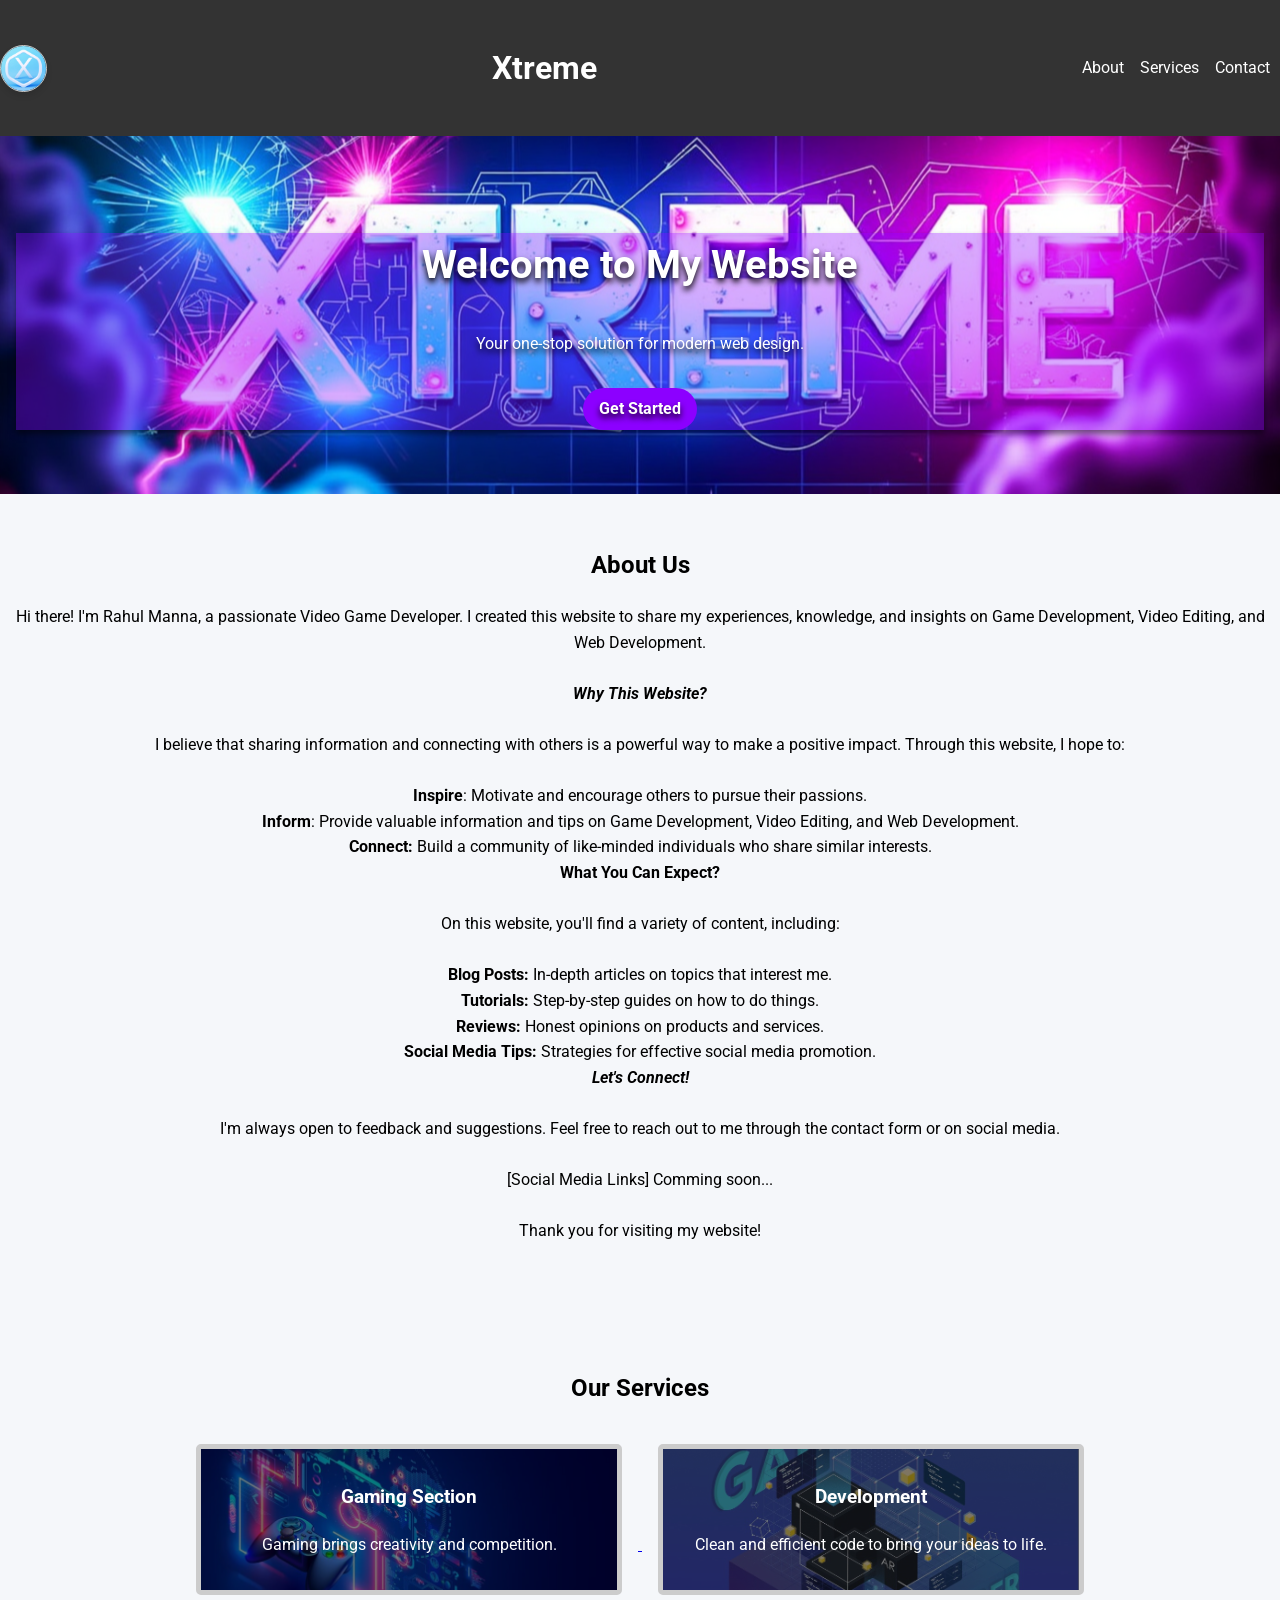
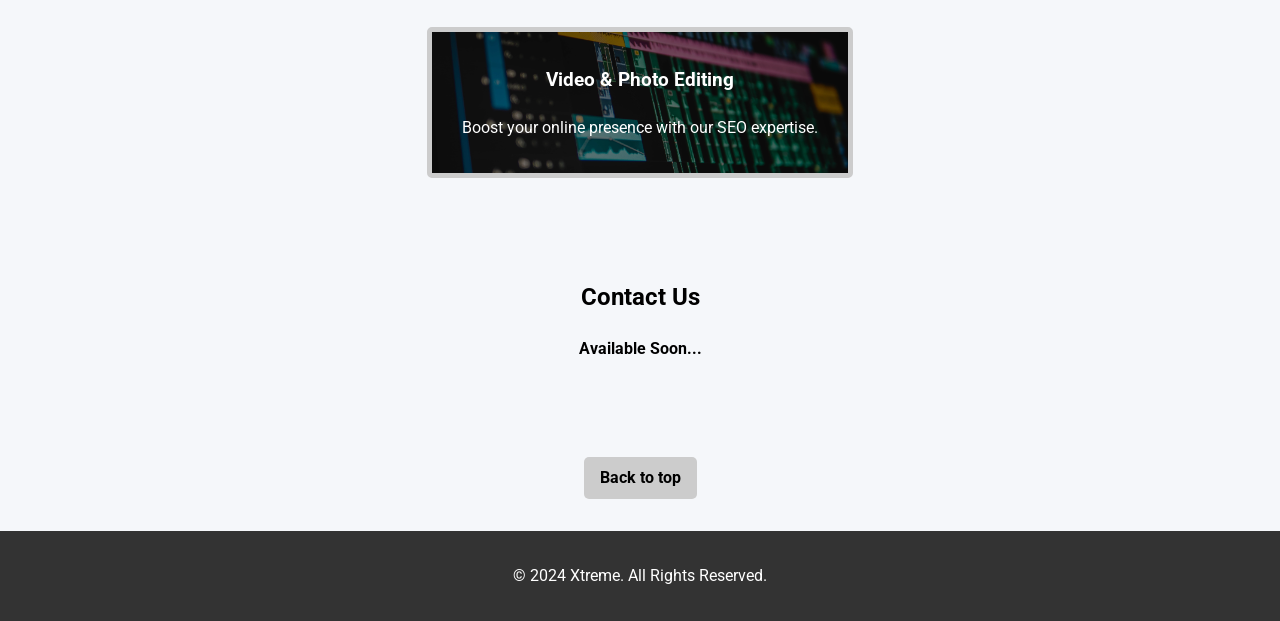
==== index.html @ b3955287 "3rd Update" ====
<!DOCTYPE html>
<html lang="en">
<head>
    <meta charset="UTF-8">
    <meta name="viewport" content="width=device-width, initial-scale=1.0">
    <title>Xtreme</title>
    <link rel="stylesheet" href="style.css">
    <link rel="preconnect" href="https://fonts.googleapis.com">
    <link rel="shortcut icon" href="favicon.ico" type="image/x-icon">
    <link href="https://fonts.googleapis.com/css2?family=Roboto:wght@400;700&display=swap" rel="stylesheet">
</head>
<body>
    <header id="Top">
        <nav class="navbar">
            <div class="container">
                <img src="icon.jpg" class="logo-frame"alt="Logo">
                <h1 class="logo">Xtreme</h1>
                <ul class="nav-links">
                    <li><a href="#about">About</a></li>
                    <li><a href="#services">Services</a></li>
                    <li><a href="#contact">Contact</a></li>
                </ul>
            </div>
        </nav>
    </header>
    
    <main>
        <section class="hero">
            <div class="container">
                <h1>Welcome to My Website</h1>
                <p>Your one-stop solution for modern web design.</p>
                <a href="#services" class="btn">Get Started</a>
            </div>
        </section>

        <section id="about" class="about">
            <div class="container">
                <h2>About Us</h2>
                <p>
                    Hi there! I'm Rahul Manna, a passionate Video Game Developer. I created this website to share my experiences, knowledge, and insights on Game Development, Video Editing, and Web Development. <br> <br>
                    
                    <b><i>Why This Website?</i></b><br><br>
                    
                    I believe that sharing information and connecting with others is a powerful way to make a positive impact. Through this website, I hope to: <br><br>
                    
                    <b>Inspire</b>: Motivate and encourage others to pursue their passions. <br>
                    <b>Inform</b>: Provide valuable information and tips on Game Development, Video Editing, and Web Development. <br>
                    <b>Connect:</b> Build a community of like-minded individuals who share similar interests. <br>
                    <b>What You Can Expect?</b><br><br>
                    
                    On this website, you'll find a variety of content, including: <br><br>
                    
                    <b>Blog Posts:</b> In-depth articles on topics that interest me. <br>
                    <b>Tutorials:</b> Step-by-step guides on how to do things. <br>
                    <b>Reviews:</b> Honest opinions on products and services. <br>
                    <b>Social Media Tips:</b> Strategies for effective social media promotion. <br>
                    <b><i>Let's Connect!</i></b><br><br>
                    
                    I'm always open to feedback and suggestions. Feel free to reach out to me through the contact form or on social media. <br><br>
                    
                    [Social Media Links] Comming soon... <br><br>
                    
                    Thank you for visiting my website! <br><br>
                </p>
            </div>
        </section>

        <section id="services" class="services">
            <div class="container">
                <h2>Our Services</h2>
                <a href="gaming.html">
                <div class="card1">
                    <h3>Gaming Section</h3>
                    <p>Gaming brings creativity and competition.</p>
                </div>
                </a>
                <a href="development.html">
                <div class="card2">
                    <h3>Development</h3>
                    <p>Clean and efficient code to bring your ideas to life.</p>
                </div>
                </a>
                <a href="VideoPhotoEditing.html">
                <div class="card3">
                    <h3>Video & Photo Editing</h3>
                    <p>Boost your online presence with our SEO expertise.</p>
                </div>
                </a>
            </div>
        </section>

        <section id="contact" class="contact">
            <div class="container">
                <h2>Contact Us</h2>
                <p><b>Available Soon...</b></p>
            </div>
            
        </section>
        <section class="topbtndiv">
            <div>
                <a href="#Top" class="topbtn"> Back to top</a>
            </div>
        </section>
    </main>

    <footer>
        <div class="container">
            <p>&copy; 2024 Xtreme. All Rights Reserved.</p>
        </div>
    </footer>

    <script src="script.js"></script>
</body>
</html>
---- style.css ----
/* General Styles */
body {
    font-family: 'Roboto', sans-serif;
    margin: 0;
    padding: 0;
    line-height: 1.6;
    background: #f5f7fa;
}
html{
    scroll-behavior: smooth;
}
/* Navbar */
.navbar {
    background: #333;
    color: #fff;
    padding: 1em 0;
}
.navbar .container {
    display: flex;
    justify-content: space-between;
    align-items:center;
    padding-right: 10px;
}
.navbar .logo {
    font-size: 2em;
    font-weight: bold;
}
.navbar .nav-links {
    list-style: none;
    display: flex;
    gap: 1em;
}
.navbar .nav-links a {
    color: #fff;
    text-decoration: none;
}

/* Hero Section */
.hero {
    text-align: center;
    padding: 4em 1em;
    background-image: url(Xtreme.png);
    background-size: cover;
    background-position: center;
    color: white;
}
.hero h1 {
    font-size: 2.5em;
}
.hero .btn {
    display: inline-block;
    margin-top: 1em;
    padding: 0.5em 1em;
    background: #8c00ff;
    color: #fff;
    text-decoration: none;
    font-weight: bold;
    border-radius: 40px;
}
.hero .container {
    background-color: #8c00ff54;
    box-shadow: 0px 4px 6px rgba(0, 0, 0, 0.5);
    text-shadow: 0px 4px 6px rgba(0, 0, 0, 1);
}

/* Section Styles */
section {
    padding: 2em 0;
}
.about, .services, .contact {
    text-align: center;
}
.services .card1 {
    display: inline-block;
    padding: 1em;
    margin: 1em;
    border: 5px solid #ccc;
    border-radius: 5px;
    width: 30%;
    color: #fff;
    stroke: #000000;
    stroke-width: 5px;
    background-image: url(GM.jpg);
    background-size: cover;
    background-position: 50%;
    background-repeat: no-repeat;
    background-blend-mode: soft-light;
    background-color: rgba(0, 0, 0, 0.5);
}
.services .card2 {
    display: inline-block;
    padding: 1em;
    margin: 1em;
    border: 5px solid #ccc;
    border-radius: 5px;
    width: 30%;
    color: #fff;
    stroke: #000000;
    stroke-width: 5px;
    background-image: url(GMDV.jpeg);
    background-size: cover;
    background-position: 50%;
    background-repeat: no-repeat;
    background-blend-mode: soft-light;
    background-color: rgba(0, 0, 0, 0.5);
}
.services .card3 {
    display: inline-block;
    padding: 1em;
    margin: 1em;
    border: 5px solid #ccc;
    border-radius: 5px;
    width: 30%;
    color: #fff;
    stroke: #000000;
    stroke-width: 5px;
    background-image: url(VE.jpg);
    background-size: cover;
    background-position: 50%;
    background-repeat: no-repeat;
    background-blend-mode: soft-light;
    background-color: rgba(0, 0, 0, 0.5);
}
.contact form input, 
.contact form textarea {
    width: 100%;
    margin: 0.5em 0;
    padding: 0.5em;
    border: 1px solid #ccc;
    border-radius: 5px;
}
.contact form .btn {
    background: #007BFF;
    color: white;
    padding: 0.5em 1em;
    border: none;
    cursor: pointer;
}

/* Footer */
footer {
    text-align: center;
    padding: 1em 0;
    background: #333;
    color: white;
}
.topbtndiv{
    display: flex;
    justify-content: center;
    align-items: center;
    gap: 1em;
} 
.topbtn{
    display: inline-block;
    margin-top: 1em;
    padding: 0.5em 1em;
    background: #ccc;
    color:#000;
    text-decoration: none;
    font-weight: bold;
    border-radius: 5px;
}
.logo-frame {
    width: 45px; /* Adjust the size */
    height: 45px; /* Must match width for a perfect circle */
    border: 1px solid #ccc; /* Border color and thickness */
    border-radius: 50%; /* Makes it circular */
    display: flex;
    justify-content: center;
    align-items: center;
    overflow: hidden; /* Ensures the image doesn't overflow */
    background-color: #fff; /* Optional: Background color of the frame */
    box-shadow: 0 4px 6px rgba(0, 0, 0, 0.1); /* Optional: Add a shadow */
}
.logo-frame img {
    width: 100%; /* Adjust to fit within the frame */
    height: auto; /* Maintain aspect ratio */
  }
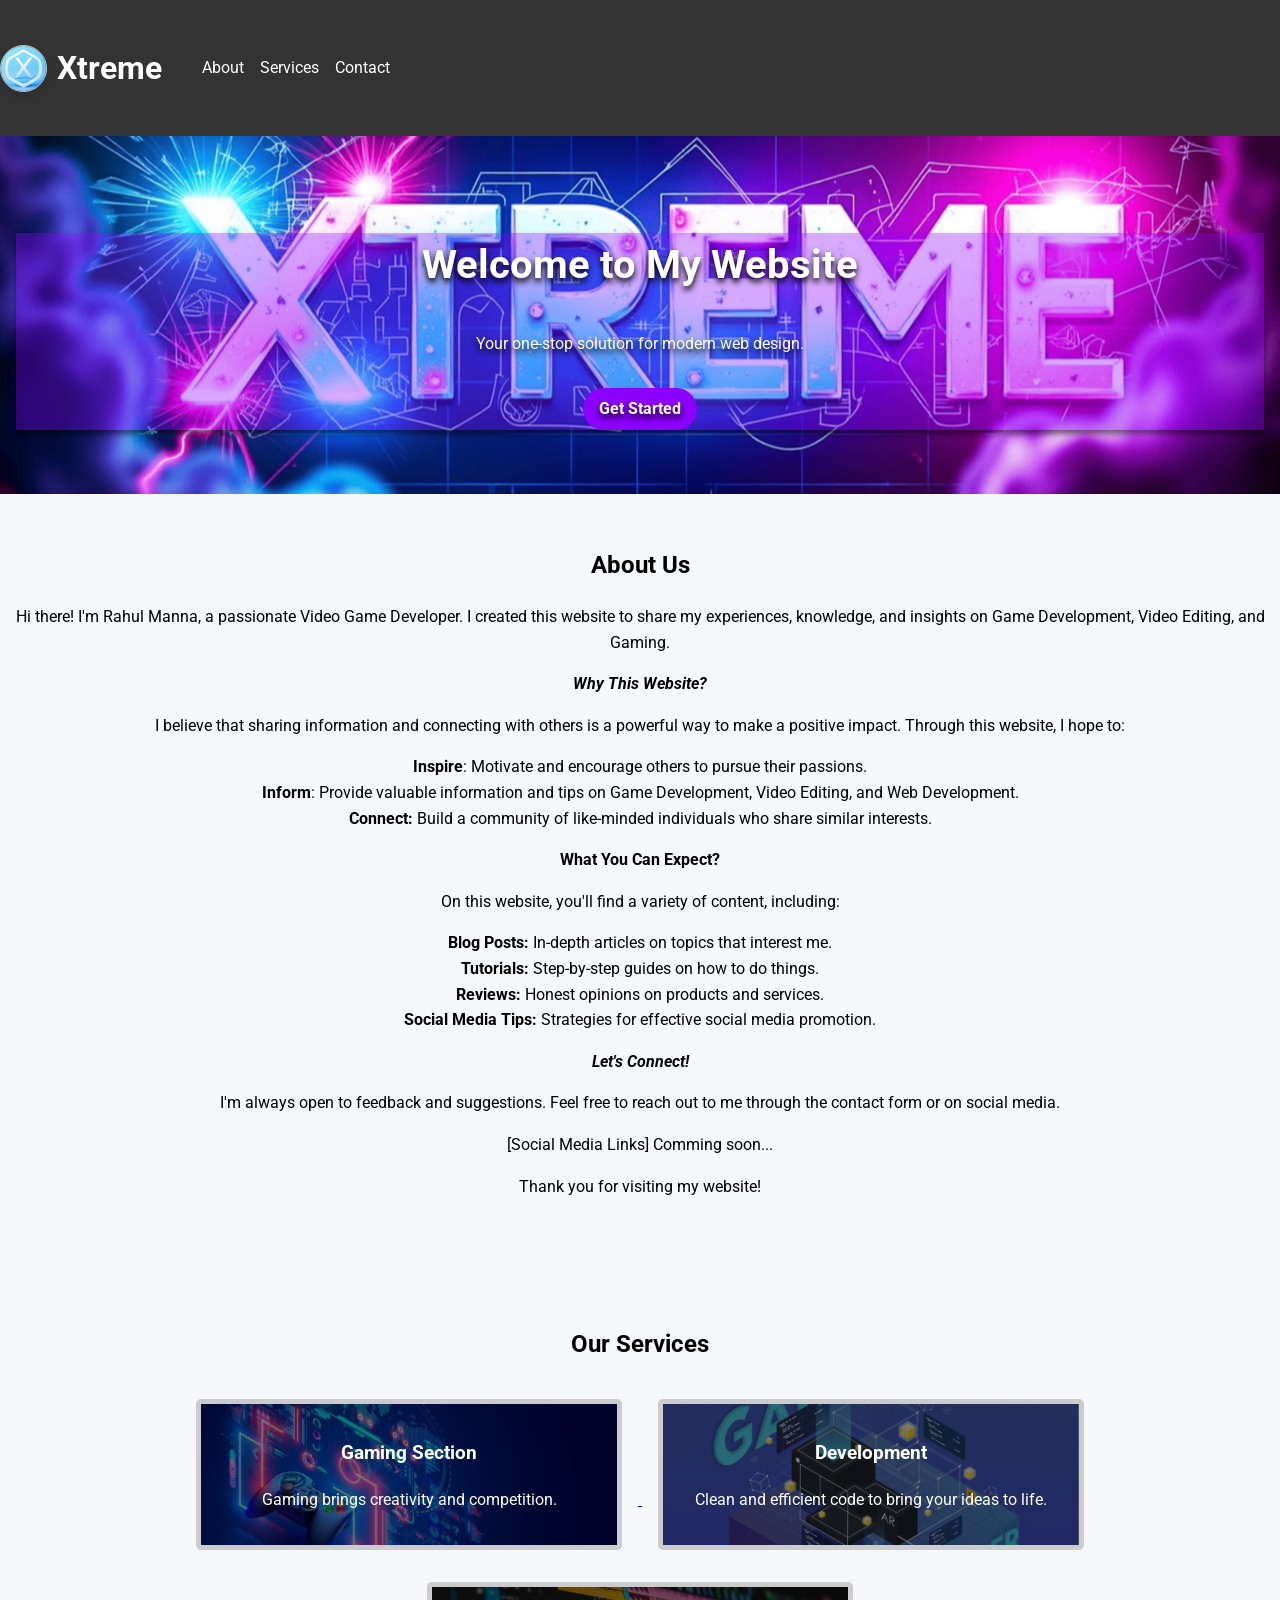
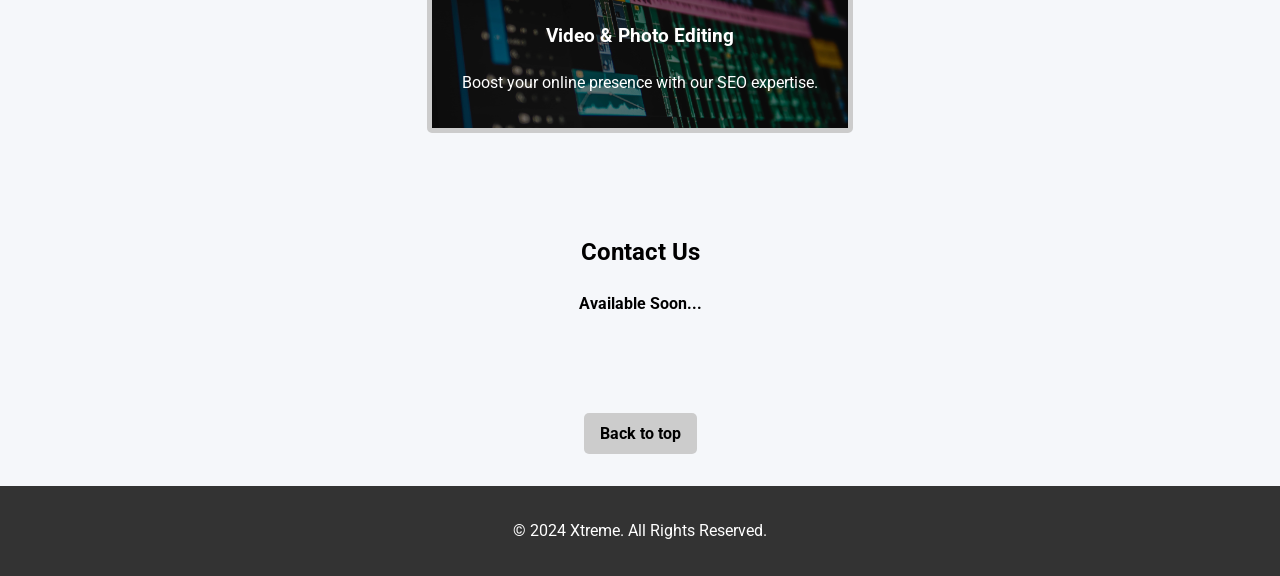
==== commit 360cbc47: "Update 12.12.2024" ====
--- a/index.html
+++ b/index.html
@@ -1,5 +1,6 @@
 <!DOCTYPE html>
 <html lang="en">
+
 <head>
     <meta charset="UTF-8">
     <meta name="viewport" content="width=device-width, initial-scale=1.0">
@@ -9,11 +10,12 @@
     <link rel="shortcut icon" href="favicon.ico" type="image/x-icon">
     <link href="https://fonts.googleapis.com/css2?family=Roboto:wght@400;700&display=swap" rel="stylesheet">
 </head>
+
 <body>
     <header id="Top">
         <nav class="navbar">
             <div class="container">
-                <img src="icon.jpg" class="logo-frame"alt="Logo">
+                <img src="icon.jpg" class="logo-frame" alt="Logo">
                 <h1 class="logo">Xtreme</h1>
                 <ul class="nav-links">
                     <li><a href="#about">About</a></li>
@@ -23,7 +25,7 @@
             </div>
         </nav>
     </header>
-    
+
     <main>
         <section class="hero">
             <div class="container">
@@ -35,69 +37,84 @@
 
         <section id="about" class="about">
             <div class="container">
-                <h2>About Us</h2>
-                <p>
-                    Hi there! I'm Rahul Manna, a passionate Video Game Developer. I created this website to share my experiences, knowledge, and insights on Game Development, Video Editing, and Web Development. <br> <br>
-                    
-                    <b><i>Why This Website?</i></b><br><br>
-                    
-                    I believe that sharing information and connecting with others is a powerful way to make a positive impact. Through this website, I hope to: <br><br>
-                    
-                    <b>Inspire</b>: Motivate and encourage others to pursue their passions. <br>
-                    <b>Inform</b>: Provide valuable information and tips on Game Development, Video Editing, and Web Development. <br>
-                    <b>Connect:</b> Build a community of like-minded individuals who share similar interests. <br>
-                    <b>What You Can Expect?</b><br><br>
-                    
-                    On this website, you'll find a variety of content, including: <br><br>
-                    
-                    <b>Blog Posts:</b> In-depth articles on topics that interest me. <br>
-                    <b>Tutorials:</b> Step-by-step guides on how to do things. <br>
-                    <b>Reviews:</b> Honest opinions on products and services. <br>
-                    <b>Social Media Tips:</b> Strategies for effective social media promotion. <br>
-                    <b><i>Let's Connect!</i></b><br><br>
-                    
-                    I'm always open to feedback and suggestions. Feel free to reach out to me through the contact form or on social media. <br><br>
-                    
-                    [Social Media Links] Comming soon... <br><br>
-                    
-                    Thank you for visiting my website! <br><br>
+                <h2 class="block">About Us</h2>
+                <p class="block">
+                    Hi there! I'm Rahul Manna, a passionate Video Game Developer. I created this website to share my
+                    experiences, knowledge, and insights on Game Development, Video Editing, and Gaming.
+                </p>
+                <p class="block">
+                    <b><i>Why This Website?</i></b>
+                </p>
+                <p class="block">
+                I believe that sharing information and connecting with others is a powerful way to make a positive
+                impact. Through this website, I hope to:
+                </p>
+                <p class="block">
+                <b>Inspire</b>: Motivate and encourage others to pursue their passions. <br>
+                <b>Inform</b>: Provide valuable information and tips on Game Development, Video Editing, and Web Development.
+                <br>
+                <b>Connect:</b> Build a community of like-minded individuals who share similar interests. 
+                </p>
+                <p class="block">
+                <b>What You Can Expect?</b>
+                </p>
+                <p class="block">
+                On this website, you'll find a variety of content, including: 
+                </p>
+                <p class="block">
+                <b>Blog Posts:</b> In-depth articles on topics that interest me. <br>
+                <b>Tutorials:</b> Step-by-step guides on how to do things. <br>
+                <b>Reviews:</b> Honest opinions on products and services. <br>
+                <b>Social Media Tips:</b> Strategies for effective social media promotion. </p>
+                <p class="block">
+                <b><i>Let's Connect!</i></b>
+                </p>
+                <p class="block">
+                I'm always open to feedback and suggestions. Feel free to reach out to me through the contact form
+                or on social media.
+                </p>
+                <p class="block">
+                [Social Media Links] Comming soon... 
+                </p>
+                <p class="block">
+                Thank you for visiting my website! <br><br>
                 </p>
             </div>
         </section>
 
         <section id="services" class="services">
             <div class="container">
-                <h2>Our Services</h2>
-                <a href="gaming.html">
-                <div class="card1">
-                    <h3>Gaming Section</h3>
-                    <p>Gaming brings creativity and competition.</p>
-                </div>
+                <h2 class="block">Our Services </h2>
+                <a class="block" href="gaming.html">
+                    <div class="card1">
+                        <h3>Gaming Section</h3>
+                        <p>Gaming brings creativity and competition.</p>
+                    </div>
                 </a>
-                <a href="development.html">
-                <div class="card2">
-                    <h3>Development</h3>
-                    <p>Clean and efficient code to bring your ideas to life.</p>
-                </div>
+                <a class="block" href="development.html">
+                    <div class="card2">
+                        <h3>Development</h3>
+                        <p>Clean and efficient code to bring your ideas to life.</p>
+                    </div>
                 </a>
-                <a href="VideoPhotoEditing.html">
-                <div class="card3">
-                    <h3>Video & Photo Editing</h3>
-                    <p>Boost your online presence with our SEO expertise.</p>
-                </div>
+                <a class="block" href="VideoPhotoEditing.html">
+                    <div class="card3">
+                        <h3>Video & Photo Editing</h3>
+                        <p>Boost your online presence with our SEO expertise.</p>
+                    </div>
                 </a>
             </div>
         </section>
 
         <section id="contact" class="contact">
             <div class="container">
-                <h2>Contact Us</h2>
-                <p><b>Available Soon...</b></p>
+                <h2 class="block">Contact Us</h2>
+                <p class="block"><b>Available Soon...</b></p>
             </div>
-            
+
         </section>
         <section class="topbtndiv">
-            <div>
+            <div class="block">
                 <a href="#Top" class="topbtn"> Back to top</a>
             </div>
         </section>
@@ -111,4 +128,5 @@
 
     <script src="script.js"></script>
 </body>
-</html>
+
+</html>
--- a/style.css
+++ b/style.css
@@ -6,30 +6,40 @@
     line-height: 1.6;
     background: #f5f7fa;
 }
-html{
+
+html {
     scroll-behavior: smooth;
 }
+
 /* Navbar */
 .navbar {
     background: #333;
     color: #fff;
     padding: 1em 0;
 }
+
 .navbar .container {
     display: flex;
-    justify-content: space-between;
-    align-items:center;
+    justify-content: flex-start;
+    align-items: center;
     padding-right: 10px;
 }
+
 .navbar .logo {
     font-size: 2em;
     font-weight: bold;
-}
+    display: flex;
+    gap: 1em;
+    justify-content: flex-start;
+    padding-left: 10px;
+}
+
 .navbar .nav-links {
     list-style: none;
     display: flex;
     gap: 1em;
 }
+
 .navbar .nav-links a {
     color: #fff;
     text-decoration: none;
@@ -44,9 +54,11 @@
     background-position: center;
     color: white;
 }
+
 .hero h1 {
     font-size: 2.5em;
 }
+
 .hero .btn {
     display: inline-block;
     margin-top: 1em;
@@ -57,6 +69,7 @@
     font-weight: bold;
     border-radius: 40px;
 }
+
 .hero .container {
     background-color: #8c00ff54;
     box-shadow: 0px 4px 6px rgba(0, 0, 0, 0.5);
@@ -67,9 +80,13 @@
 section {
     padding: 2em 0;
 }
-.about, .services, .contact {
+
+.about,
+.services,
+.contact {
     text-align: center;
 }
+
 .services .card1 {
     display: inline-block;
     padding: 1em;
@@ -87,6 +104,7 @@
     background-blend-mode: soft-light;
     background-color: rgba(0, 0, 0, 0.5);
 }
+
 .services .card2 {
     display: inline-block;
     padding: 1em;
@@ -104,6 +122,7 @@
     background-blend-mode: soft-light;
     background-color: rgba(0, 0, 0, 0.5);
 }
+
 .services .card3 {
     display: inline-block;
     padding: 1em;
@@ -121,7 +140,8 @@
     background-blend-mode: soft-light;
     background-color: rgba(0, 0, 0, 0.5);
 }
-.contact form input, 
+
+.contact form input,
 .contact form textarea {
     width: 100%;
     margin: 0.5em 0;
@@ -129,6 +149,7 @@
     border: 1px solid #ccc;
     border-radius: 5px;
 }
+
 .contact form .btn {
     background: #007BFF;
     color: white;
@@ -144,35 +165,56 @@
     background: #333;
     color: white;
 }
-.topbtndiv{
+
+.topbtndiv {
     display: flex;
     justify-content: center;
     align-items: center;
     gap: 1em;
-} 
-.topbtn{
+}
+
+.topbtn {
     display: inline-block;
     margin-top: 1em;
     padding: 0.5em 1em;
     background: #ccc;
-    color:#000;
+    color: #000;
     text-decoration: none;
     font-weight: bold;
     border-radius: 5px;
 }
+
 .logo-frame {
-    width: 45px; /* Adjust the size */
-    height: 45px; /* Must match width for a perfect circle */
-    border: 1px solid #ccc; /* Border color and thickness */
-    border-radius: 50%; /* Makes it circular */
+    width: 45px;
+    height: 45px;
+    border: 1px solid #ccc;
+    border-radius: 50%;
     display: flex;
     justify-content: center;
     align-items: center;
-    overflow: hidden; /* Ensures the image doesn't overflow */
-    background-color: #fff; /* Optional: Background color of the frame */
-    box-shadow: 0 4px 6px rgba(0, 0, 0, 0.1); /* Optional: Add a shadow */
-}
+    overflow: hidden;
+    background-color: #fff;
+    box-shadow: 0 4px 6px rgba(0, 0, 0, 0.1);
+}
+
 .logo-frame img {
-    width: 100%; /* Adjust to fit within the frame */
-    height: auto; /* Maintain aspect ratio */
-  }+    width: 100%;
+    height: auto;
+}
+
+@keyframes appear {
+    from{
+        opacity: 0;
+        scale: 0.5;
+    }
+    to {
+        opacity: 1;
+        scale: 1;
+    }
+}
+
+.block {
+    animation: appear linear;
+    animation-timeline: view();
+    animation-range: entry 0 cover 20%;
+}
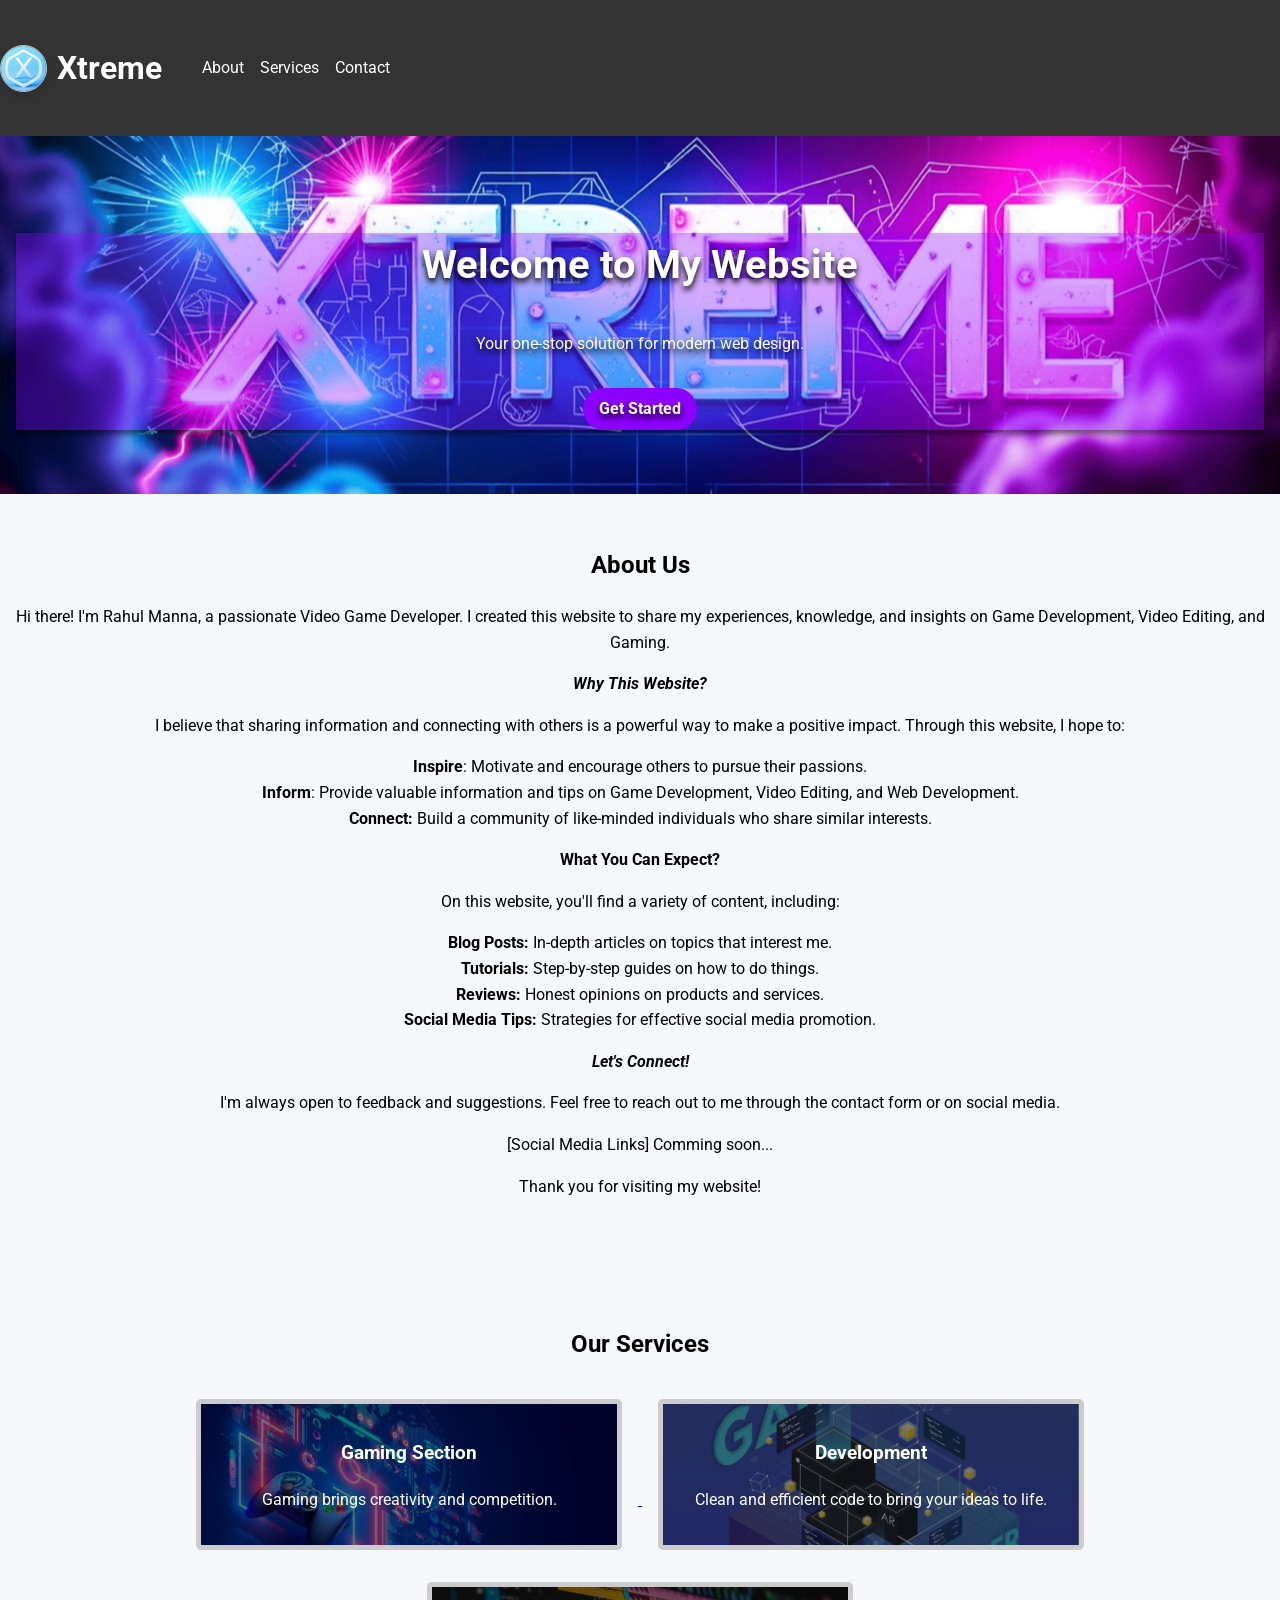
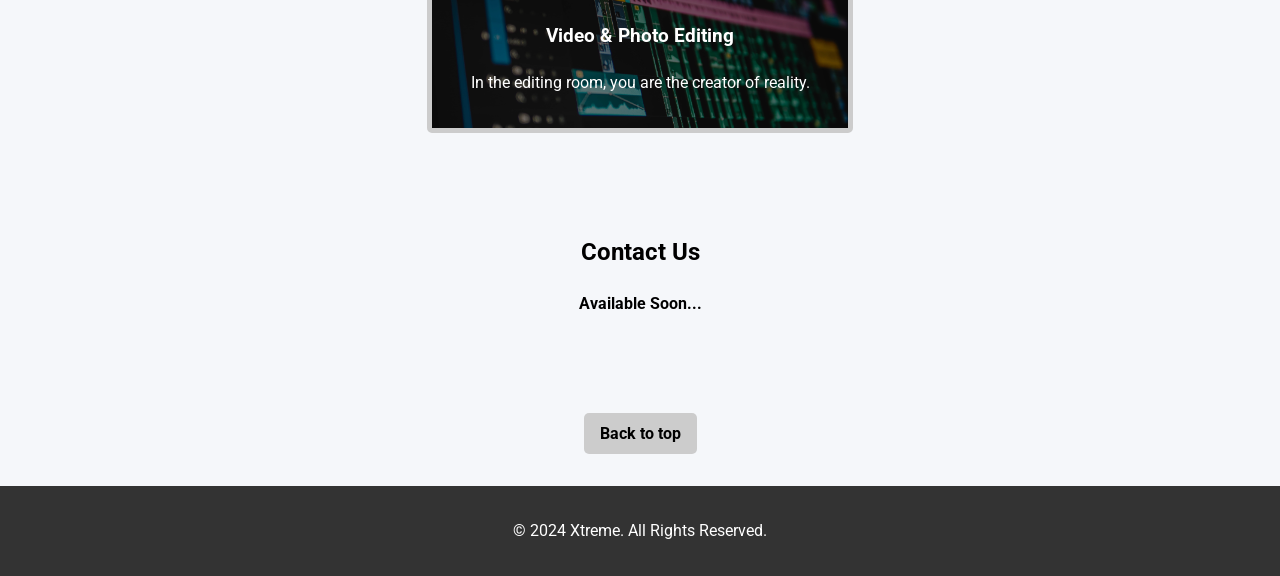
==== commit 904bb519: "Add files via upload" ====
--- a/index.html
+++ b/index.html
@@ -3,6 +3,10 @@
 
 <head>
     <meta charset="UTF-8">
+    <meta name="og:type" content="Website">
+    <meta name="og:title" content="Xtreme - The Ultimate Hub for Game Development, Video Editing, and Gaming Enthusiasts">
+    <meta name="og:description" content="Xtreme is your go-to destination for everything related to video game development, video editing, and the vibrant world of gaming. Whether you're a developer looking for expert tips, a video editor seeking the latest techniques, or a passionate gamer exploring the newest trends, Xtreme offers insightful content, tutorials, and news to fuel your creative journey. Join our community of like-minded individuals and take your skills and knowledge to the next level!">
+    <meta name="og:image" content="Xtreme.png">
     <meta name="viewport" content="width=device-width, initial-scale=1.0">
     <title>Xtreme</title>
     <link rel="stylesheet" href="style.css">
@@ -100,7 +104,7 @@
                 <a class="block" href="VideoPhotoEditing.html">
                     <div class="card3">
                         <h3>Video & Photo Editing</h3>
-                        <p>Boost your online presence with our SEO expertise.</p>
+                        <p>In the editing room, you are the creator of reality.</p>
                     </div>
                 </a>
             </div>
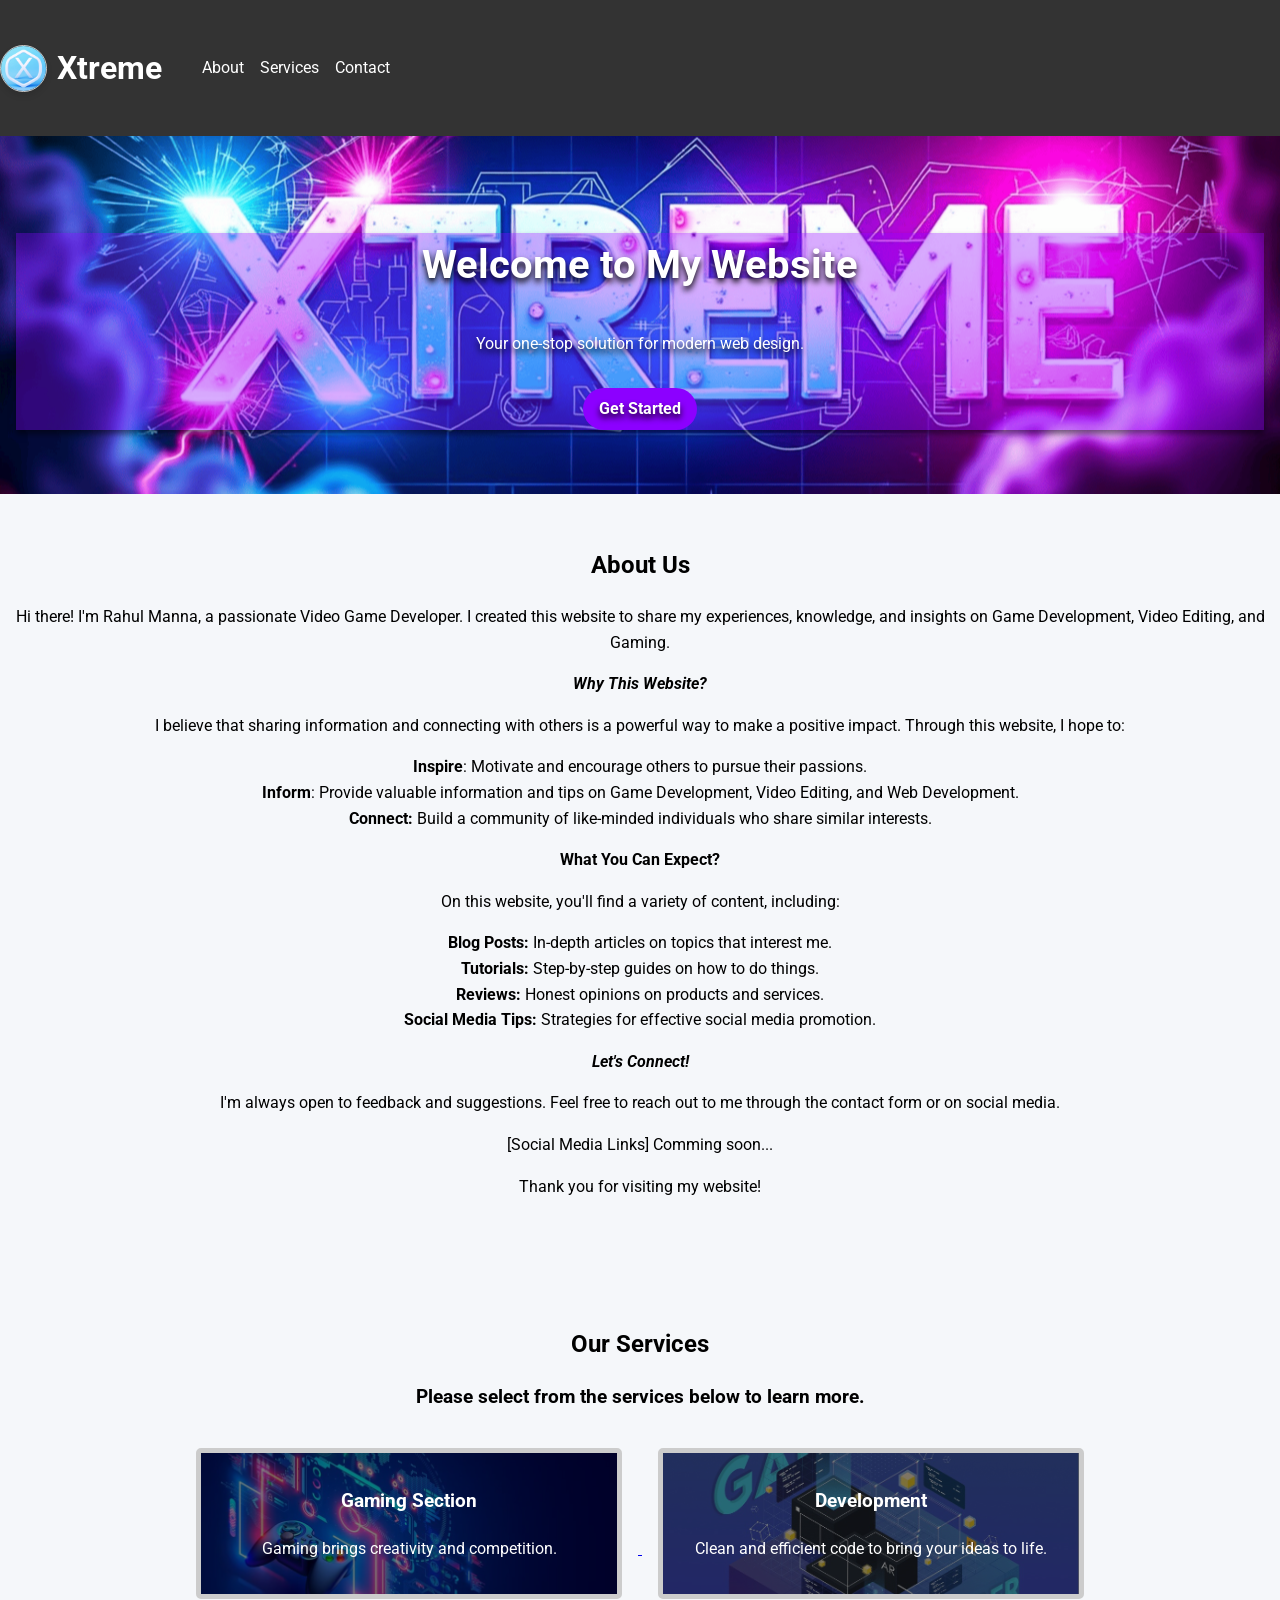
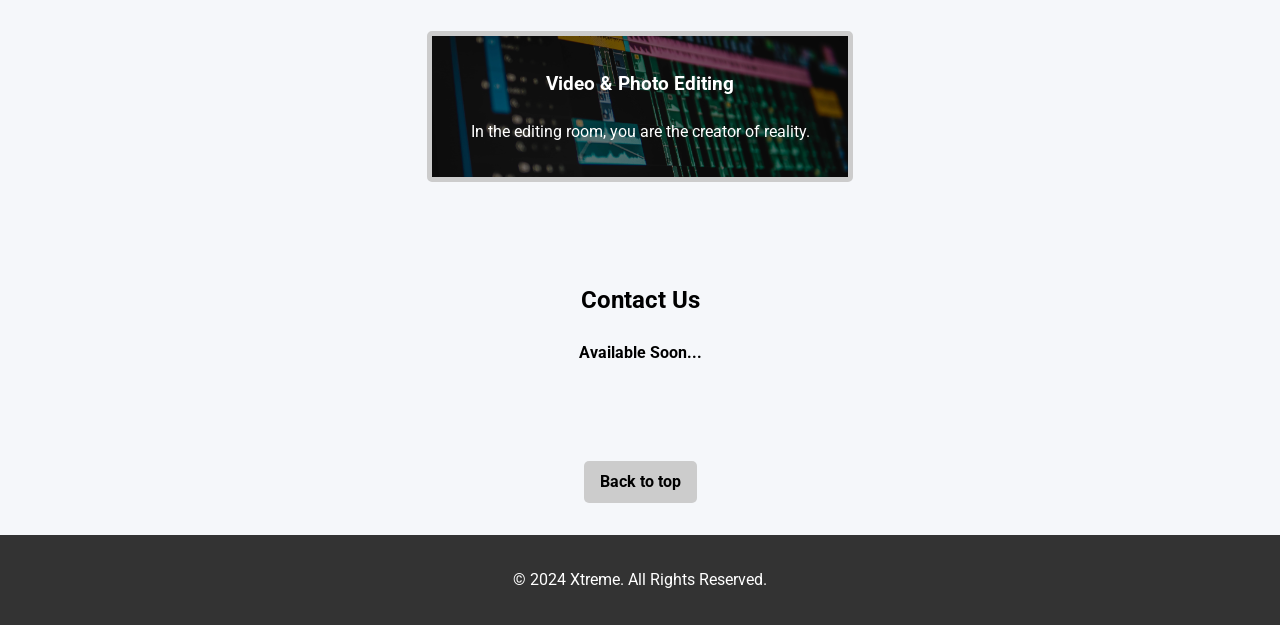
==== commit 30f70ec3: "Update index.html" ====
--- a/index.html
+++ b/index.html
@@ -89,6 +89,7 @@
         <section id="services" class="services">
             <div class="container">
                 <h2 class="block">Our Services </h2>
+                <h3>Please select from the services below to learn more.</h3>
                 <a class="block" href="gaming.html">
                     <div class="card1">
                         <h3>Gaming Section</h3>
@@ -133,4 +134,4 @@
     <script src="script.js"></script>
 </body>
 
-</html>+</html>
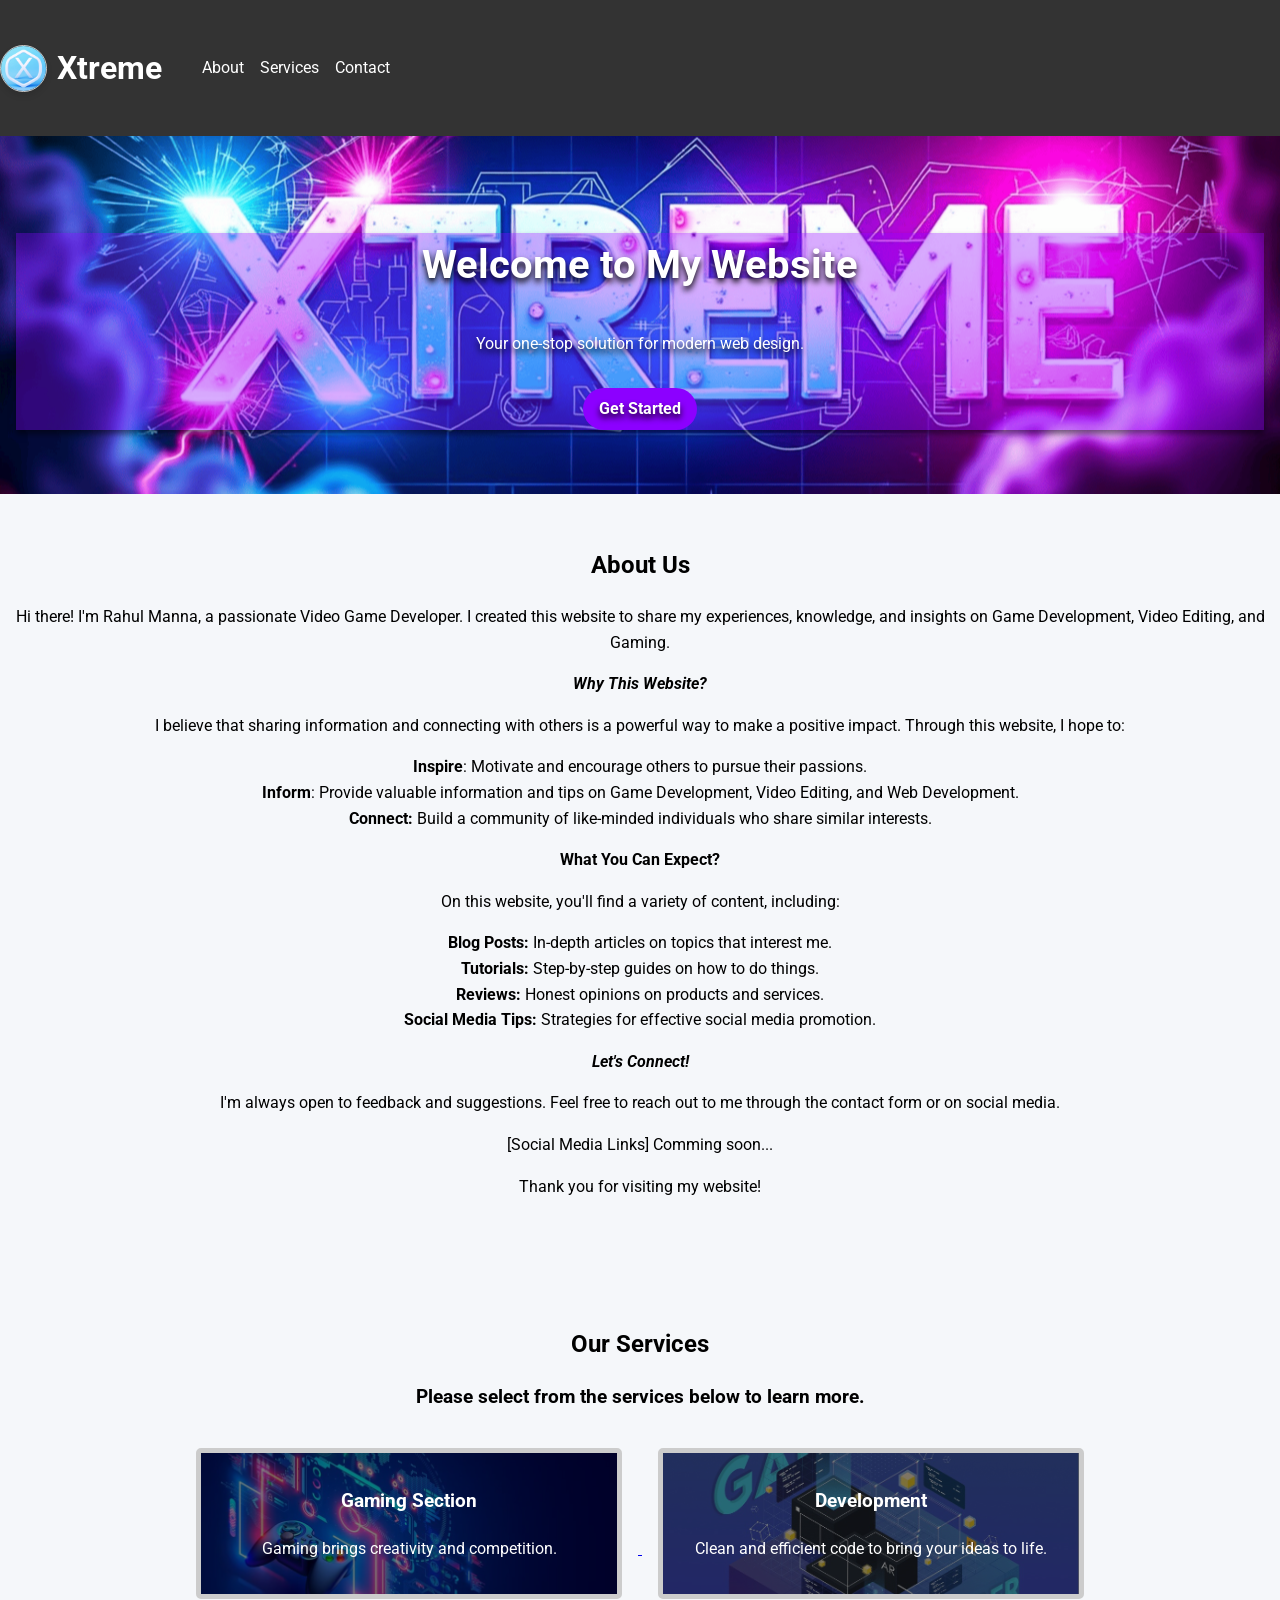
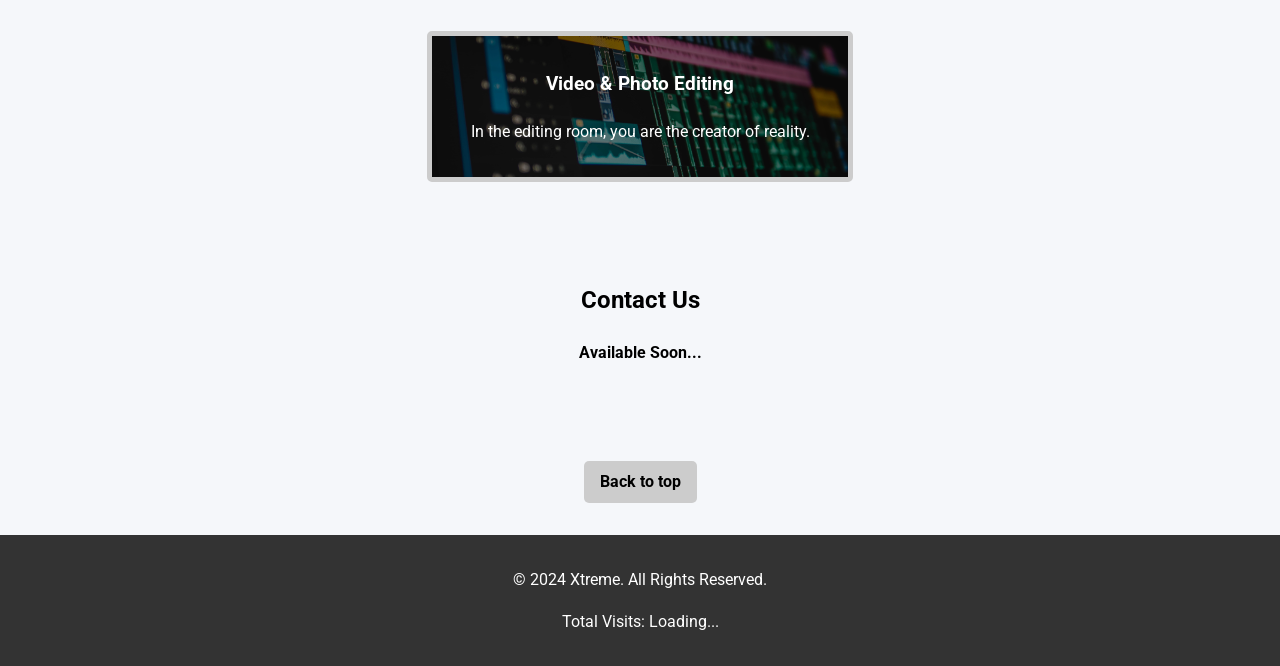
==== commit 0cf70c1b: "Add files via upload" ====
--- a/index.html
+++ b/index.html
@@ -4,8 +4,10 @@
 <head>
     <meta charset="UTF-8">
     <meta name="og:type" content="Website">
-    <meta name="og:title" content="Xtreme - The Ultimate Hub for Game Development, Video Editing, and Gaming Enthusiasts">
-    <meta name="og:description" content="Xtreme is your go-to destination for everything related to video game development, video editing, and the vibrant world of gaming. Whether you're a developer looking for expert tips, a video editor seeking the latest techniques, or a passionate gamer exploring the newest trends, Xtreme offers insightful content, tutorials, and news to fuel your creative journey. Join our community of like-minded individuals and take your skills and knowledge to the next level!">
+    <meta name="og:title"
+        content="Xtreme - The Ultimate Hub for Game Development, Video Editing, and Gaming Enthusiasts">
+    <meta name="og:description"
+        content="Xtreme is your go-to destination for everything related to video game development, video editing, and the vibrant world of gaming. Whether you're a developer looking for expert tips, a video editor seeking the latest techniques, or a passionate gamer exploring the newest trends, Xtreme offers insightful content, tutorials, and news to fuel your creative journey. Join our community of like-minded individuals and take your skills and knowledge to the next level!">
     <meta name="og:image" content="Xtreme.png">
     <meta name="viewport" content="width=device-width, initial-scale=1.0">
     <title>Xtreme</title>
@@ -50,38 +52,40 @@
                     <b><i>Why This Website?</i></b>
                 </p>
                 <p class="block">
-                I believe that sharing information and connecting with others is a powerful way to make a positive
-                impact. Through this website, I hope to:
+                    I believe that sharing information and connecting with others is a powerful way to make a positive
+                    impact. Through this website, I hope to:
                 </p>
                 <p class="block">
-                <b>Inspire</b>: Motivate and encourage others to pursue their passions. <br>
-                <b>Inform</b>: Provide valuable information and tips on Game Development, Video Editing, and Web Development.
-                <br>
-                <b>Connect:</b> Build a community of like-minded individuals who share similar interests. 
+                    <b>Inspire</b>: Motivate and encourage others to pursue their passions. <br>
+                    <b>Inform</b>: Provide valuable information and tips on Game Development, Video Editing, and Web
+                    Development.
+                    <br>
+                    <b>Connect:</b> Build a community of like-minded individuals who share similar interests.
                 </p>
                 <p class="block">
-                <b>What You Can Expect?</b>
+                    <b>What You Can Expect?</b>
                 </p>
                 <p class="block">
-                On this website, you'll find a variety of content, including: 
+                    On this website, you'll find a variety of content, including:
                 </p>
                 <p class="block">
-                <b>Blog Posts:</b> In-depth articles on topics that interest me. <br>
-                <b>Tutorials:</b> Step-by-step guides on how to do things. <br>
-                <b>Reviews:</b> Honest opinions on products and services. <br>
-                <b>Social Media Tips:</b> Strategies for effective social media promotion. </p>
-                <p class="block">
-                <b><i>Let's Connect!</i></b>
+                    <b>Blog Posts:</b> In-depth articles on topics that interest me. <br>
+                    <b>Tutorials:</b> Step-by-step guides on how to do things. <br>
+                    <b>Reviews:</b> Honest opinions on products and services. <br>
+                    <b>Social Media Tips:</b> Strategies for effective social media promotion.
                 </p>
                 <p class="block">
-                I'm always open to feedback and suggestions. Feel free to reach out to me through the contact form
-                or on social media.
+                    <b><i>Let's Connect!</i></b>
                 </p>
                 <p class="block">
-                [Social Media Links] Comming soon... 
+                    I'm always open to feedback and suggestions. Feel free to reach out to me through the contact form
+                    or on social media.
                 </p>
                 <p class="block">
-                Thank you for visiting my website! <br><br>
+                    [Social Media Links] Comming soon...
+                </p>
+                <p class="block">
+                    Thank you for visiting my website! <br><br>
                 </p>
             </div>
         </section>
@@ -128,10 +132,11 @@
     <footer>
         <div class="container">
             <p>&copy; 2024 Xtreme. All Rights Reserved.</p>
+            <p>Total Visits: <span id="visit-count">Loading...</span></p>
         </div>
     </footer>
 
     <script src="script.js"></script>
 </body>
 
-</html>
+</html>
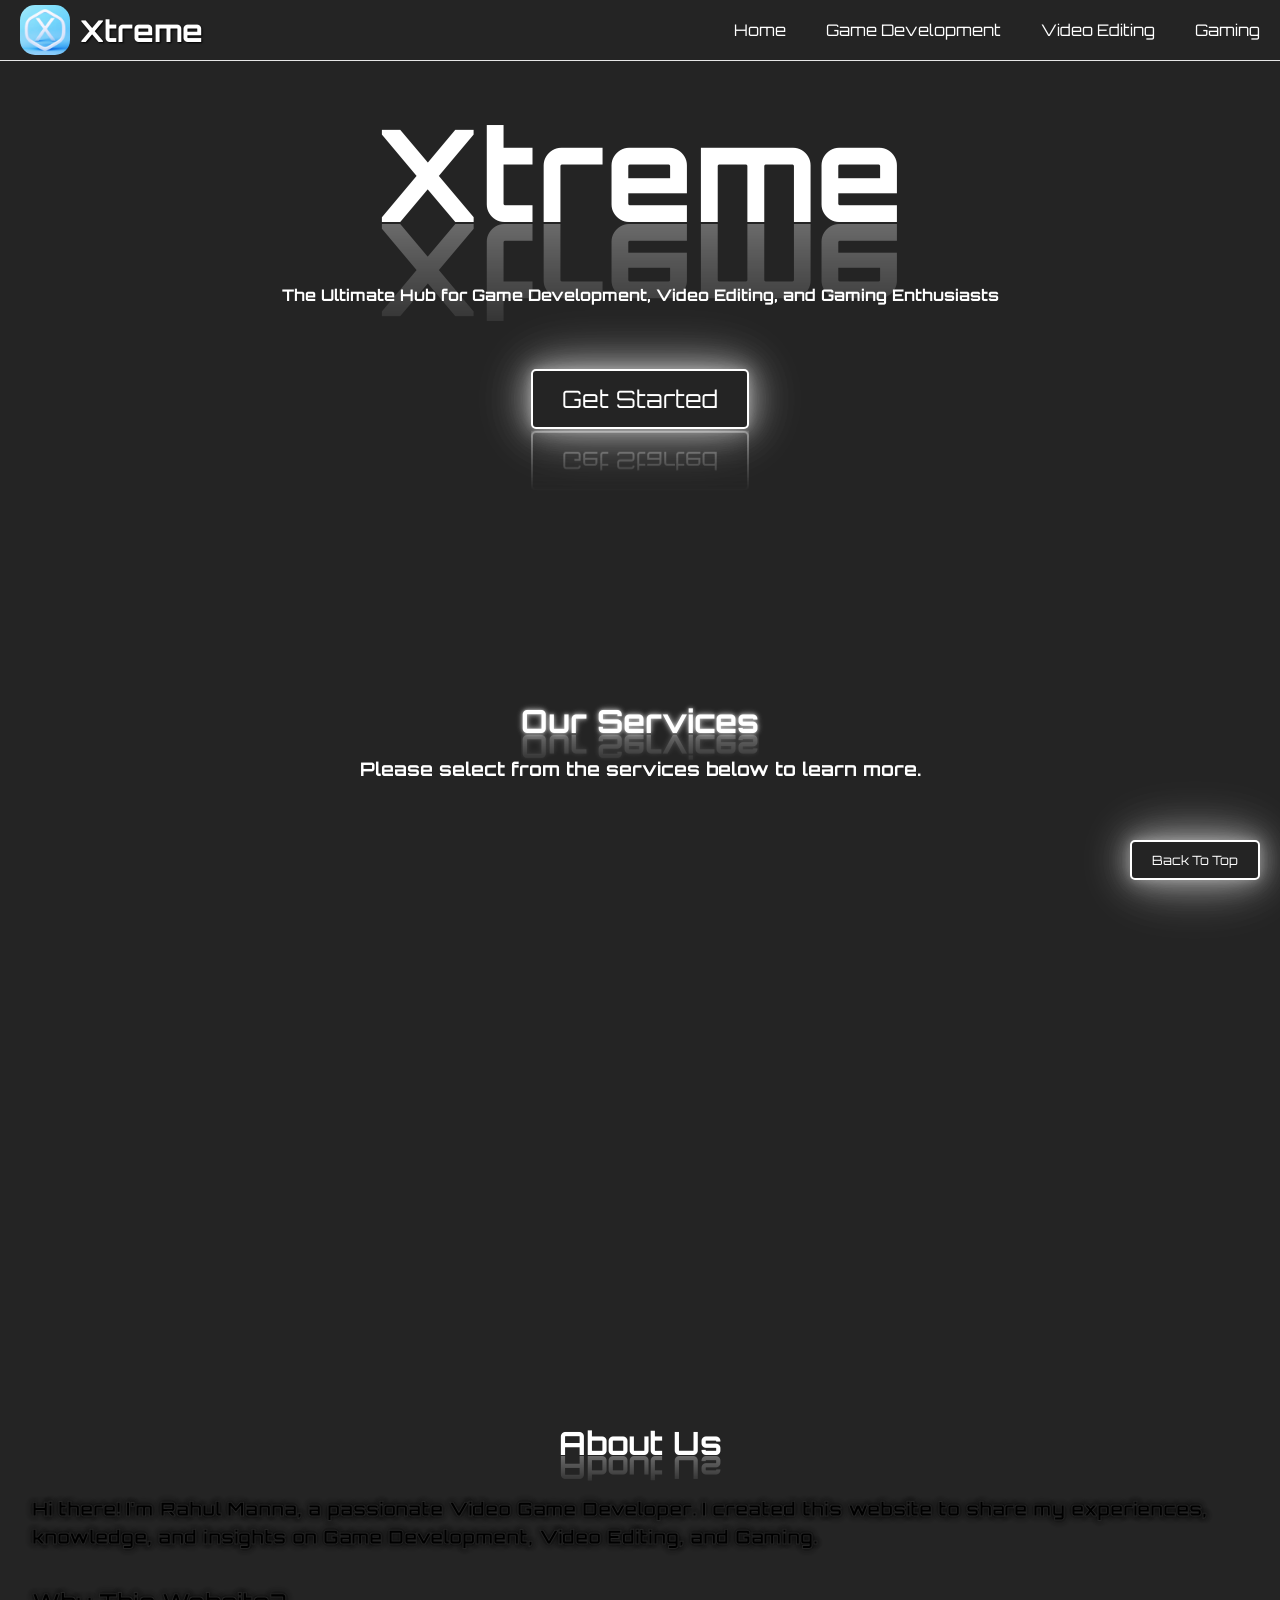
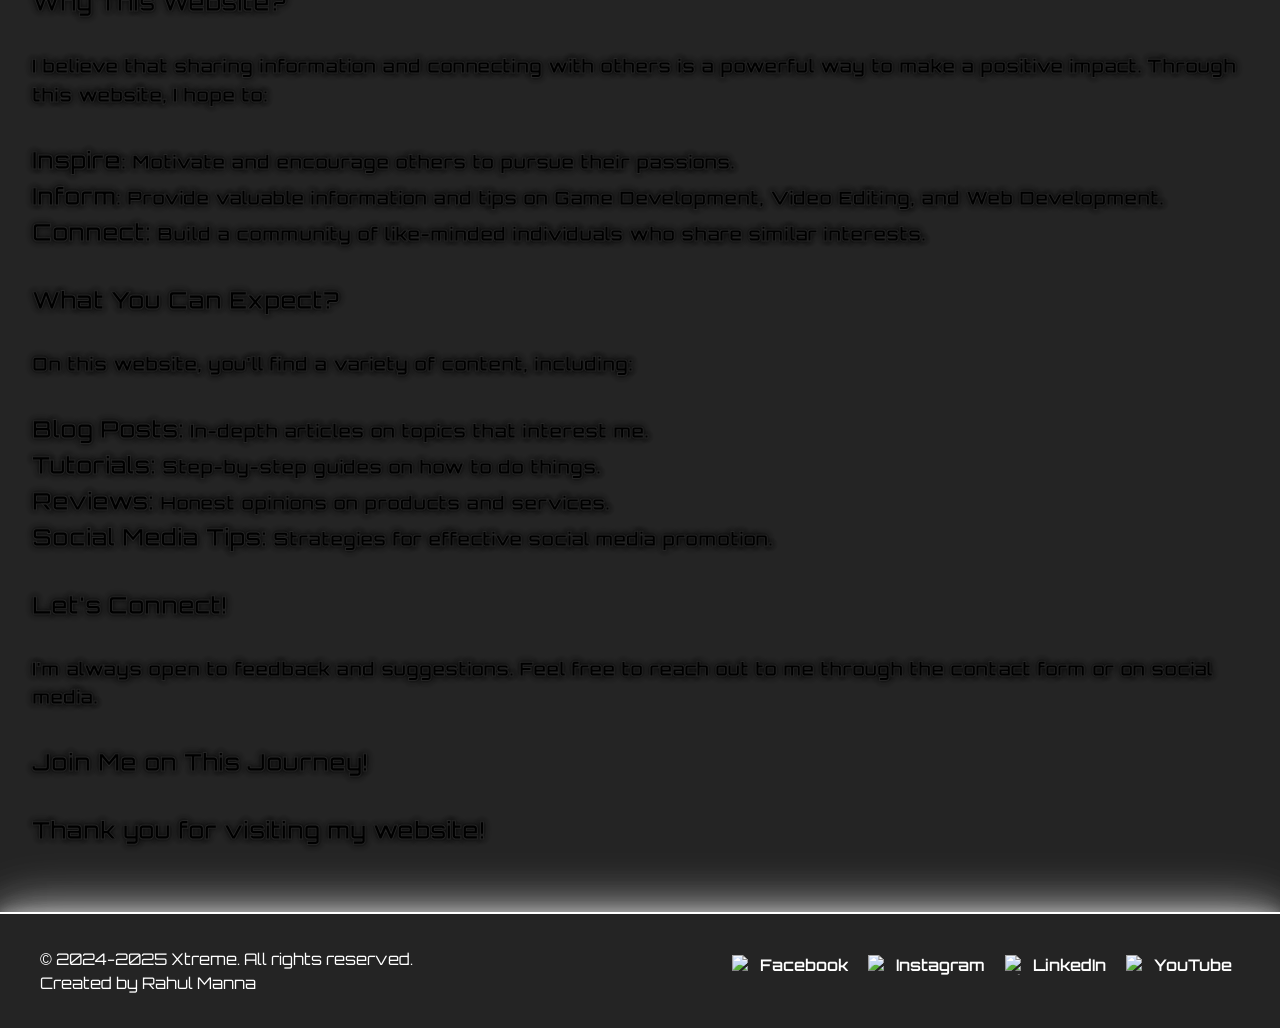
==== commit 80f488d0: "Add files via upload" ====
--- a/index.html
+++ b/index.html
@@ -11,39 +11,77 @@
     <meta name="og:image" content="Xtreme.png">
     <meta name="viewport" content="width=device-width, initial-scale=1.0">
     <title>Xtreme</title>
-    <link rel="stylesheet" href="style.css">
+    <link rel="stylesheet" href="Nav.css">
+    <link rel="stylesheet" href="index-body.css">
+    <link rel="stylesheet" href="Footer.css">
+    <link rel="shortcut icon" href="favicon.ico" type="image/x-icon">
     <link rel="preconnect" href="https://fonts.googleapis.com">
-    <link rel="shortcut icon" href="favicon.ico" type="image/x-icon">
-    <link href="https://fonts.googleapis.com/css2?family=Roboto:wght@400;700&display=swap" rel="stylesheet">
+    <link rel="preconnect" href="https://fonts.gstatic.com" crossorigin>
+    <link href="https://fonts.googleapis.com/css2?family=Orbitron:wght@400..900&display=swap" rel="stylesheet">
 </head>
 
 <body>
-    <header id="Top">
-        <nav class="navbar">
-            <div class="container">
-                <img src="icon.jpg" class="logo-frame" alt="Logo">
-                <h1 class="logo">Xtreme</h1>
-                <ul class="nav-links">
-                    <li><a href="#about">About</a></li>
-                    <li><a href="#services">Services</a></li>
-                    <li><a href="#contact">Contact</a></li>
-                </ul>
-            </div>
-        </nav>
-    </header>
+    <nav>
+        <div class="logo-container">
+            <img src="icon.jpg" alt="Logo" class="logo-img">
+            <h1 class="logo">Xtreme</h1>
+        </div>
+        <button class="navbar-toggler" aria-label="Toggle navigation">
+            &#9776;
+        </button>
+        <div class="navbar-collapse">
+            <ul class="navbar-nav">
+                <li><a href="index.html">Home</a></li>
+                <li><a href="AdvIndex.html">Game Development</a></li>
+                <li><a href="VidIndex.html">Video Editing</a></li>
+                <li><a href="GamerIndex.html">Gaming</a></li>
+            </ul>
+        </div>
+    </nav>
 
     <main>
-        <section class="hero">
-            <div class="container">
-                <h1>Welcome to My Website</h1>
-                <p>Your one-stop solution for modern web design.</p>
-                <a href="#services" class="btn">Get Started</a>
+        <section class="Banner">
+            <div class="Banner-Container">
+                <h1 class="Banner-Title">Xtreme</h1>
+                <h2 class="Banner-Subtitle">The Ultimate Hub for Game Development, Video Editing, and Gaming Enthusiasts
+                </h2>
+                <a href="#services" class="get-start-btn">Get Started</a>
+            </div>
+        </section>
+
+        <section class="services" id="services">
+            <div class="services-container">
+                <h2>Our Services </h2>
+                <h3>Please select from the services below to learn more.</h3>
+            </div>
+            <div class="card-container">
+                <a href="gaming.html">
+                    <div class="card">
+                        <img src="Gaming.jpg" alt="GM.jpg">
+                        <h3>Gaming Section</h3>
+                        <p>Gaming brings creativity and competition.</p>
+                    </div>
+                </a>
+                <a href="development.html">
+                    <div class="card">
+                        <img src="GameDev.jpeg" alt="GMDV.jpeg">
+                        <h3>Development</h3>
+                        <p>Clean and efficient code to bring your ideas to life.</p>
+                    </div>
+                </a>
+                <a href="VideoPhotoEditing.html">
+                    <div class="card">
+                        <img src="VideoEdit.jpg" alt="VE.jpg">
+                        <h3>Video & Photo Editing</h3>
+                        <p>In the editing room, you are the creator of reality.</p>
+                    </div>
+                </a>
             </div>
         </section>
 
         <section id="about" class="about">
-            <div class="container">
-                <h2 class="block">About Us</h2>
+            <div class="about-container">
+                <h2>About Us</h2>
                 <p class="block">
                     Hi there! I'm Rahul Manna, a passionate Video Game Developer. I created this website to share my
                     experiences, knowledge, and insights on Game Development, Video Editing, and Gaming.
@@ -63,7 +101,7 @@
                     <b>Connect:</b> Build a community of like-minded individuals who share similar interests.
                 </p>
                 <p class="block">
-                    <b>What You Can Expect?</b>
+                    <b><i>What You Can Expect?</i></b>
                 </p>
                 <p class="block">
                     On this website, you'll find a variety of content, including:
@@ -82,61 +120,47 @@
                     or on social media.
                 </p>
                 <p class="block">
-                    [Social Media Links] Comming soon...
-                </p>
-                <p class="block">
-                    Thank you for visiting my website! <br><br>
+                    <b><i>Join Me on This Journey!</i></b>
+                <p class="block" class="ThankYou">
+                    <b><i>Thank you for visiting my website!</i></b>
                 </p>
             </div>
         </section>
-
-        <section id="services" class="services">
-            <div class="container">
-                <h2 class="block">Our Services </h2>
-                <h3>Please select from the services below to learn more.</h3>
-                <a class="block" href="gaming.html">
-                    <div class="card1">
-                        <h3>Gaming Section</h3>
-                        <p>Gaming brings creativity and competition.</p>
-                    </div>
-                </a>
-                <a class="block" href="development.html">
-                    <div class="card2">
-                        <h3>Development</h3>
-                        <p>Clean and efficient code to bring your ideas to life.</p>
-                    </div>
-                </a>
-                <a class="block" href="VideoPhotoEditing.html">
-                    <div class="card3">
-                        <h3>Video & Photo Editing</h3>
-                        <p>In the editing room, you are the creator of reality.</p>
-                    </div>
-                </a>
-            </div>
-        </section>
-
-        <section id="contact" class="contact">
-            <div class="container">
-                <h2 class="block">Contact Us</h2>
-                <p class="block"><b>Available Soon...</b></p>
-            </div>
-
-        </section>
-        <section class="topbtndiv">
-            <div class="block">
-                <a href="#Top" class="topbtn"> Back to top</a>
+        <section>
+            <div class="back-to-top">
+                <a href="#top" class="back-to-top-btn">Back To Top</a> 
             </div>
         </section>
     </main>
 
     <footer>
-        <div class="container">
-            <p>&copy; 2024 Xtreme. All Rights Reserved.</p>
-            <p>Total Visits: <span id="visit-count">Loading...</span></p>
+        <div class="footer-container">
+            <div class="footer-info">
+                <p>&copy; 2024-2025 Xtreme. All rights reserved.</p>
+                <p>Created by Rahul Manna</p>
+            </div>
+            <div class="social-media">
+                <a href="https://youtu.be/dQw4w9WgXcQ" target="_blank" aria-label="Facebook">
+                    <img src="https://upload.wikimedia.org/wikipedia/commons/5/51/Facebook_f_logo_%282019%29.svg"
+                        alt="Facebook" class="social-icon"> Facebook
+                </a>
+                <a href="https://youtu.be/dQw4w9WgXcQ" target="_blank" aria-label="Instagram">
+                    <img src="https://upload.wikimedia.org/wikipedia/commons/a/a5/Instagram_icon.png" alt="Instagram"
+                        class="social-icon"> Instagram
+                </a>
+                <a href="https://youtu.be/dQw4w9WgXcQ" target="_blank" aria-label="LinkedIn">
+                    <img src="https://logospng.org/download/linkedin/logo-linkedin-icon-1536.png" alt="LinkedIn"
+                        class="social-icon"> LinkedIn
+                </a>
+                <a href="https://youtu.be/dQw4w9WgXcQ" target="_blank" aria-label="YouTube">
+                    <img src="https://freepnglogo.com/images/all_img/1701508739youtube-png.png" alt="YouTube"
+                        class="social-icon"> YouTube
+                </a>
+            </div>
         </div>
     </footer>
-
-    <script src="script.js"></script>
 </body>
 
-</html>+<script src="script.js"></script>
+
+</html>
--- a/Nav.css
+++ b/Nav.css
@@ -0,0 +1,128 @@
+* {
+    margin: 0;
+    padding: 0;
+    font-family: "Orbitron", sans-serif;
+    font-optical-sizing: auto;
+    font-style: normal;
+    scroll-behavior: smooth;
+}
+
+.logo-img {
+    width: 50px;
+    height: 50px;
+    margin-right: 10px;
+    border-radius: 15px;
+}
+
+.logo {
+    font-size: 30px;
+    color: white;
+    text-shadow: 1px 1px 2px #000;
+    font-weight: bold;
+}
+
+nav {
+    display: flex;
+    justify-content: flex-start;
+    align-items: center;
+    background-color: #242424;
+    height: 60px;
+    width: auto;
+    border-bottom: #e7e7e7 1px solid;
+}
+
+.navbar-collapse {
+    display: flex;
+    justify-content: space-between;
+    align-items: center;
+    width: 100%;
+}
+
+.navbar-nav {
+    display: flex;
+    list-style: none;
+    margin-left: auto;
+}
+
+.navbar-nav li {
+    padding-inline: 0px;
+}
+
+.navbar-nav li a {
+    text-decoration: none;
+    color: white;
+    font-size: 1rem;
+    padding: 20px;
+    transition: all 0.3s ease;
+}
+
+.navbar-nav li a:hover {
+    background-color: rgba(255, 255, 255, .2);
+    color: #ffffff;
+    text-shadow: 0 0 2px rgba(255, 255, 255, 0.2), 0 0 3px rgba(255, 255, 255, .2), 0 0 4px rgba(255, 255, 255, .2), 0 0 5px rgba(255, 255, 255, .2), 0 0 6px rgba(255, 255, 255, .2), 0 0 7px rgba(255, 255, 255, .2), 0 0 8px rgba(255, 255, 255, .2);
+}
+
+.navbar-toggler {
+    display: none;
+    background: none;
+    border: none;
+    color: #f1e8dd;
+    font-size: 1.5em;
+    cursor: pointer;
+}
+
+.logo-container {
+    display: flex;
+    align-items: center;
+    margin-left: 20px;
+}
+
+@media (max-width: 768px) {
+    .navbar-toggler {
+        display: block;
+        margin-left: auto;
+        margin-right: 20px;
+    }
+
+    nav {
+        flex-wrap: wrap;
+    }
+
+    .navbar-collapse {
+        width: 100%;
+        order: 1;
+        max-height: 0;
+        overflow: hidden;
+        transition: max-height .5s ease-in-out;
+        position: relative;
+        z-index: 10;
+    }
+
+    .navbar-collapse.show {
+        max-height: 300px;
+    }
+    .navbar-nav {
+        flex-direction: column;
+        width: 100%;
+        margin-top: 10px;
+        border-top: 1px solid #e7e7e7;
+        padding-top: 10px;
+        background: #242424;
+        border-radius: 0 0 10px 10px;
+        box-shadow: 0 4px 8px rgba(0, 0, 0, 0.2);
+        position: relative;
+        z-index: 10;
+    }
+
+    .navbar-nav li {
+        margin: 0;
+        margin-bottom: 10px;
+        text-align: left;
+    }
+
+    .navbar-nav li a {
+        padding: 10px 20px;
+        width: 100%;
+        text-align: left;
+    }
+}
--- a/index-body.css
+++ b/index-body.css
@@ -0,0 +1,288 @@
+main {
+    background-color: #242424;
+}
+
+.Banner-Container {
+    background-color: #242424;
+    color: white;
+    display: flex;
+    flex-direction: column;
+    justify-content: center;
+    align-items: center;
+    padding-top: 2rem;
+}
+
+.Banner-Title {
+    font-size: clamp(5rem, 10dvw, 10rem);
+    color: #fff;
+    text-align: center;
+    width: 100%;
+    height: auto;
+    -webkit-animation: glow 3s ease-in-out infinite alternate;
+    -moz-animation: glow 3s ease-in-out infinite alternate;
+    animation: glow 3s ease-in-out infinite alternate;
+    -webkit-box-reflect: below -37.5% linear-gradient(to bottom, rgba(0, 0, 0, 0.0), rgba(0, 0, 0, 0.4));
+}
+
+@keyframes glow {
+    from {
+        text-shadow: 0 0 10px rgba(255, 255, 255, .2), 0 0 20px rgba(255, 255, 255, .2), 0 0 30px rgba(255, 255, 255, .2), 0 0 40px rgba(255, 255, 255, .2), 0 0 50px rgba(255, 255, 255, .2), 0 0 60px rgba(255, 255, 255, .2), 0 0 70px rgba(255, 255, 255, .2);
+    }
+
+    to {
+        text-shadow: 0 0 20px rgba(255, 255, 255, .5), 0 0 30px rgba(255, 255, 255, .5), 0 0 40px rgba(255, 255, 255, .5), 0 0 50px rgba(255, 255, 255, .5), 0 0 60px rgba(255, 255, 255, .5), 0 0 70px rgba(255, 255, 255, .5), 0 0 80px rgba(255, 255, 255, .5);
+    }
+}
+
+.Banner-Subtitle {
+    text-align: center;
+    font-size: 1rem;
+    padding: 2rem;
+}
+
+.get-start-btn {
+    background-color: #242424;
+    color: white;
+    font-size: 1.5rem;
+    text-decoration: none;
+    border-radius: 5px;
+    transition: background-color .3s ease-in-out, box-shadow .3s ease-in-out, color .3s ease-in-out;
+    margin-top: 2rem;
+    padding: .8rem 1.8rem;
+    border: 2px solid #fff;
+    box-shadow: 0 0 10px rgba(255, 255, 255, .2), 0 0 20px rgba(255, 255, 255, .2), 0 0 30px rgba(255, 255, 255, .2), 0 0 40px rgba(255, 255, 255, .2), 0 0 50px rgba(255, 255, 255, .2), 0 0 60px rgba(255, 255, 255, .2), 0 0 70px rgba(255, 255, 255, .2);
+    -webkit-box-reflect: below 3% linear-gradient(to bottom, rgba(0, 0, 0, 0.0), rgba(0, 0, 0, 0.4));
+
+}
+
+.get-start-btn:hover {
+    background-color: #fff;
+    color: #242424;
+    box-shadow: 0 0 20px rgba(255, 255, 255, .5), 0 0 30px rgba(255, 255, 255, .5), 0 0 40px rgba(255, 255, 255, .5), 0 0 50px rgba(255, 255, 255, .5), 0 0 60px rgba(255, 255, 255, .5), 0 0 70px rgba(255, 255, 255, .5), 0 0 80px rgba(255, 255, 255, .5);
+    transition: background-color .3s ease-in-out, box-shadow .3s ease-in-out, color .3s ease-in-out;
+}
+
+.about-container {
+    margin-top: 1rem;
+    display: flex;
+    flex-direction: column;
+    justify-content: center;
+    background-color: #242424;
+    color: white;
+    padding: 2rem;
+}
+
+.about-container h2 {
+    font-size: 2rem;
+    text-align: center;
+    margin-bottom: 1rem;
+    -webkit-box-reflect: below -37.5% linear-gradient(to bottom, rgba(0, 0, 0, 0.0), rgba(0, 0, 0, 0.4));
+    margin-bottom: 2rem;
+}
+
+.about-container p {
+    font-size: 1.2rem;
+    text-align: left;
+    margin-bottom: 2rem;
+    line-height: 1.5;
+    font-weight: 900;
+    color: #000;
+    text-shadow: 0 0 2px rgba(0, 0, 0, 0.2), 0 0 3px rgba(0, 0, 0, 0.2), 0 0 4px rgba(0, 0, 0, 0.2), 0 0 5px rgba(0, 0, 0, 0.2), 0 0 6px rgba(0, 0, 0, 0.2), 0 0 7px rgba(0, 0, 0, 0.2), 0 0 8px rgba(0, 0, 0, 0.2);
+    -webkit-text-stroke-width: 1px;
+    -webkit-text-stroke-color: #242424;
+}
+
+.about-container p b {
+    font-size: 1.5rem;
+}
+
+@keyframes appear {
+    from {
+        font-size: 1.2rem;
+        text-align: left;
+        margin-bottom: 2rem;
+        line-height: 1.5;
+        font-weight: 900;
+        color: #242424;
+        text-shadow: 0 0 2px rgba(0, 0, 0, 0.2), 0 0 3px rgba(0, 0, 0, 0.2), 0 0 4px rgba(0, 0, 0, 0.2), 0 0 5px rgba(0, 0, 0, 0.2), 0 0 6px rgba(0, 0, 0, 0.2), 0 0 7px rgba(0, 0, 0, 0.2), 0 0 8px rgba(0, 0, 0, 0.2);
+        -webkit-text-stroke-width: 1px;
+        -webkit-text-stroke-color: #242424;
+    }
+
+    to {
+        color: #fff;
+        text-shadow: 0 0 2px rgba(255, 255, 255, 0.1), 0 0 3px rgba(255, 255, 255, 0.1), 0 0 4px rgba(255, 255, 255, 0.1), 0 0 5px rgba(255, 255, 255, 0.1), 0 0 6px rgba(255, 255, 255, 0.1), 0 0 7px rgba(255, 255, 255, 0.1), 0 0 8px rgba(255, 255, 255, 0.1);
+    }
+}
+
+.block {
+    animation: appear linear;
+    animation-timeline: view();
+    animation-range: entry 0 cover 20%;
+    animation-duration: 1s;
+    animation-fill-mode: forwards;
+    animation-delay: 0.5s;
+}
+
+.services {
+    margin-top: 15rem;
+    display: flex;
+    flex-direction: column;
+    justify-content: center;
+    align-items: center;
+}
+
+.services-container {
+    display: flex;
+    flex-direction: column;
+    justify-content: center;
+    align-items: center;
+    background-color: #242424;
+    text-align: center;
+    color: white;
+    padding: 2rem;
+}
+
+.services-container h2 {
+    font-size: 2rem;
+    margin-bottom: 1rem;
+    -webkit-box-reflect: below -35% linear-gradient(to bottom, rgba(0, 0, 0, 0.0), rgba(0, 0, 0, 0.4));
+    text-shadow: 0 0 2px rgba(255, 255, 255, .2), 0 0 3px rgba(255, 255, 255, .2), 0 0 4px rgba(255, 255, 255, .2), 0 0 5px rgba(255, 255, 255, .2), 0 0 6px rgba(255, 255, 255, .2), 0 0 7px rgba(255, 255, 255, .2), 0 0 8px rgba(255, 255, 255, .2);
+}
+
+.card-container {
+    display: grid;
+    grid-template-columns: repeat(3, 1fr);
+    gap: 1.5rem;
+    margin-top: 2rem;
+    width: 100%;
+    max-width: 1200px;
+    margin-left: auto;
+    margin-right: auto;
+    padding: 2rem;
+    box-sizing: border-box;
+    align-items: stretch;
+    margin-top: 10rem;
+}
+
+.card {
+    border-radius: 10px;
+    background-color: #242424;
+    color: white;
+    padding: 1rem;
+    text-align: center;
+    box-sizing: border-box;
+    display: flex;
+    flex-direction: column;
+    justify-content: space-between;
+    margin: 0;
+    height: 100%;
+    flex-grow: 1;
+    border: #fff 2px solid;
+    transition: transform 0.5s;
+    transform: perspective(1000px) rotateY(90deg);
+}
+
+.card:hover h3 {
+    text-shadow: 0 0 20px rgba(255, 255, 255, .5), 0 0 30px rgba(255, 255, 255, .5), 0 0 40px rgba(255, 255, 255, .5), 0 0 50px rgba(255, 255, 255, .5), 0 0 60px rgba(255, 255, 255, .5), 0 0 70px rgba(255, 255, 255, .5), 0 0 80px rgba(255, 255, 255, .5);
+    transition: text-shadow 0.5s;
+}
+
+.card:hover img {
+    transform: scale(1.05);
+    transition: transform 0.5s;
+}
+
+.card img {
+    width: 100%;
+    height: 200px;
+    object-fit: cover;
+    border-radius: 10px;
+    margin-bottom: 1rem;
+    transition: transform 0.5s;
+
+}
+
+.card h3 {
+    font-size: 1.5rem;
+    margin-bottom: 1rem;
+    -webkit-box-reflect: below -35% linear-gradient(to bottom, rgba(0, 0, 0, 0.0), rgba(0, 0, 0, 0.2));
+    text-shadow: 0 0 2px rgba(255, 255, 255, .2), 0 0 3px rgba(255, 255, 255, .2), 0 0 4px rgba(255, 255, 255, .2), 0 0 5px rgba(255, 255, 255, .2), 0 0 6px rgba(255, 255, 255, .2), 0 0 7px rgba(255, 255, 255, .2), 0 0 8px rgba(255, 255, 255, .2);
+    transition: text-shadow 0.5s;
+
+}
+
+.card-container a {
+    text-decoration: none;
+    color: inherit;
+}
+
+@media (max-width: 1024px) {
+    .card-container {
+        grid-template-columns: repeat(2, 1fr);
+    }
+}
+
+@media (max-width: 768px) {
+    .card-container {
+        grid-template-columns: 1fr;
+    }
+}
+
+.card {
+    animation: glowTransform linear;
+    animation-timeline: view();
+    animation-range: entry 0 cover 30%;
+    animation-fill-mode: forwards;
+}
+
+@keyframes glowTransform {
+    from {}
+
+    to {
+        transform: perspective(1000px) rotateY(0deg);
+        box-shadow: 0 0 20px rgba(255, 255, 255, .1), 0 0 30px rgba(255, 255, 255, .1), 0 0 40px rgba(255, 255, 255, .1), 0 0 50px rgba(255, 255, 255, .1), 0 0 60px rgba(255, 255, 255, .1), 0 0 70px rgba(255, 255, 255, .1), 0 0 80px rgba(255, 255, 255, .1);
+        transform: translateY(-10rem);
+    }
+}
+
+.about {
+    animation: go-up linear;
+    animation-timeline: view();
+    animation-range: entry 0 cover 5%;
+    animation-duration: 1s;
+    animation-fill-mode: forwards;
+    animation-delay: 0.5s;
+}
+
+@keyframes go-up {
+    from {}
+
+    to {
+        transform: translateY(-10rem);
+    }
+}
+
+.back-to-top-btn {
+    position: fixed;
+    bottom: 20px;
+    right: 20px;
+    background-color: #242424;
+    color: white;
+    border: none;
+    border-radius: 5px;
+    padding: 10px 20px;
+    font-size: .8rem;
+    cursor: pointer;
+    transition: background-color .3s ease-in-out, box-shadow .3s ease-in-out, color .3s ease-in-out;
+    text-decoration: none;
+    box-shadow: 0 0 10px rgba(255, 255, 255, .2), 0 0 20px rgba(255, 255, 255, .2), 0 0 30px rgba(255, 255, 255, .2), 0 0 40px rgba(255, 255, 255, .2), 0 0 50px rgba(255, 255, 255, .2), 0 0 60px rgba(255, 255, 255, .2), 0 0 70px rgba(255, 255, 255, .2);
+    border: #fff 2px solid;
+}
+
+.back-to-top-btn:hover {
+    background-color: #fff;
+    color: #242424;
+    box-shadow: 0 0 20px rgba(255, 255, 255, .5), 0 0 30px rgba(255, 255, 255, .5), 0 0 40px rgba(255, 255, 255, .5), 0 0 50px rgba(255, 255, 255, .5), 0 0 60px rgba(255, 255, 255, .5), 0 0 70px rgba(255, 255, 255, .5), 0 0 80px rgba(255, 255, 255, .5);
+    transition: background-color .3s ease-in-out, box-shadow .3s ease-in-out, color .3s ease-in-out;
+}
--- a/Footer.css
+++ b/Footer.css
@@ -0,0 +1,78 @@
+footer {
+    background-color: #242424;
+    color: white;
+    text-align: center;
+    padding: 2rem 1rem;
+    border-top: #fff 2px solid;
+    box-shadow: 0 0 10px rgba(255, 255, 255, .2), 0 0 20px rgba(255, 255, 255, .2), 0 0 30px rgba(255, 255, 255, .2), 0 0 40px rgba(255, 255, 255, .2), 0 0 50px rgba(255, 255, 255, .2), 0 0 60px rgba(255, 255, 255, .2), 0 0 70px rgba(255, 255, 255, .2);
+    font-family: 'Orbitron', sans-serif;
+}
+
+footer .footer-container {
+    max-width: 1200px;
+    margin: 0 auto;
+    display: flex;
+    flex-wrap: wrap;
+    justify-content: space-between;
+    align-items: center;
+    gap: 1rem;
+}
+
+footer .footer-info {
+    flex: 1 1 300px;
+    text-align: left;
+}
+
+footer .footer-info p {
+    margin: 0.2rem 0;
+    font-size: 1rem;
+}
+
+footer .social-media {
+    flex: 1 1 300px;
+    text-align: right;
+}
+
+footer .social-media a {
+    color: white;
+    text-decoration: none;
+    transition: color 0.3s ease-in-out;
+    padding: 0.2rem 0.5rem;
+    display: inline-flex;
+    align-items: center;
+    gap: 0.5rem;
+    font-weight: 600;
+    font-size: 1rem;
+}
+
+footer .social-media a:hover,
+footer .social-media a:focus {
+    color: #00bfff;
+}
+
+footer .social-media a .social-icon {
+    width: 20px;
+    height: 20px;
+    transition: filter 0.3s ease-in-out;
+}
+
+footer .social-media a:hover .social-icon,
+footer .social-media a:focus .social-icon {
+    filter: brightness(0) invert(0.7) sepia(1) saturate(5) hue-rotate(180deg);
+}
+
+@media (max-width: 600px) {
+    footer .footer-container {
+        flex-direction: column;
+        text-align: center;
+    }
+    footer .footer-info,
+    footer .social-media {
+        text-align: center;
+        flex: 1 1 100%;
+    }
+    footer .social-media a {
+        font-size: 1.1rem;
+        padding: 0.3rem 0.7rem;
+    }
+}
